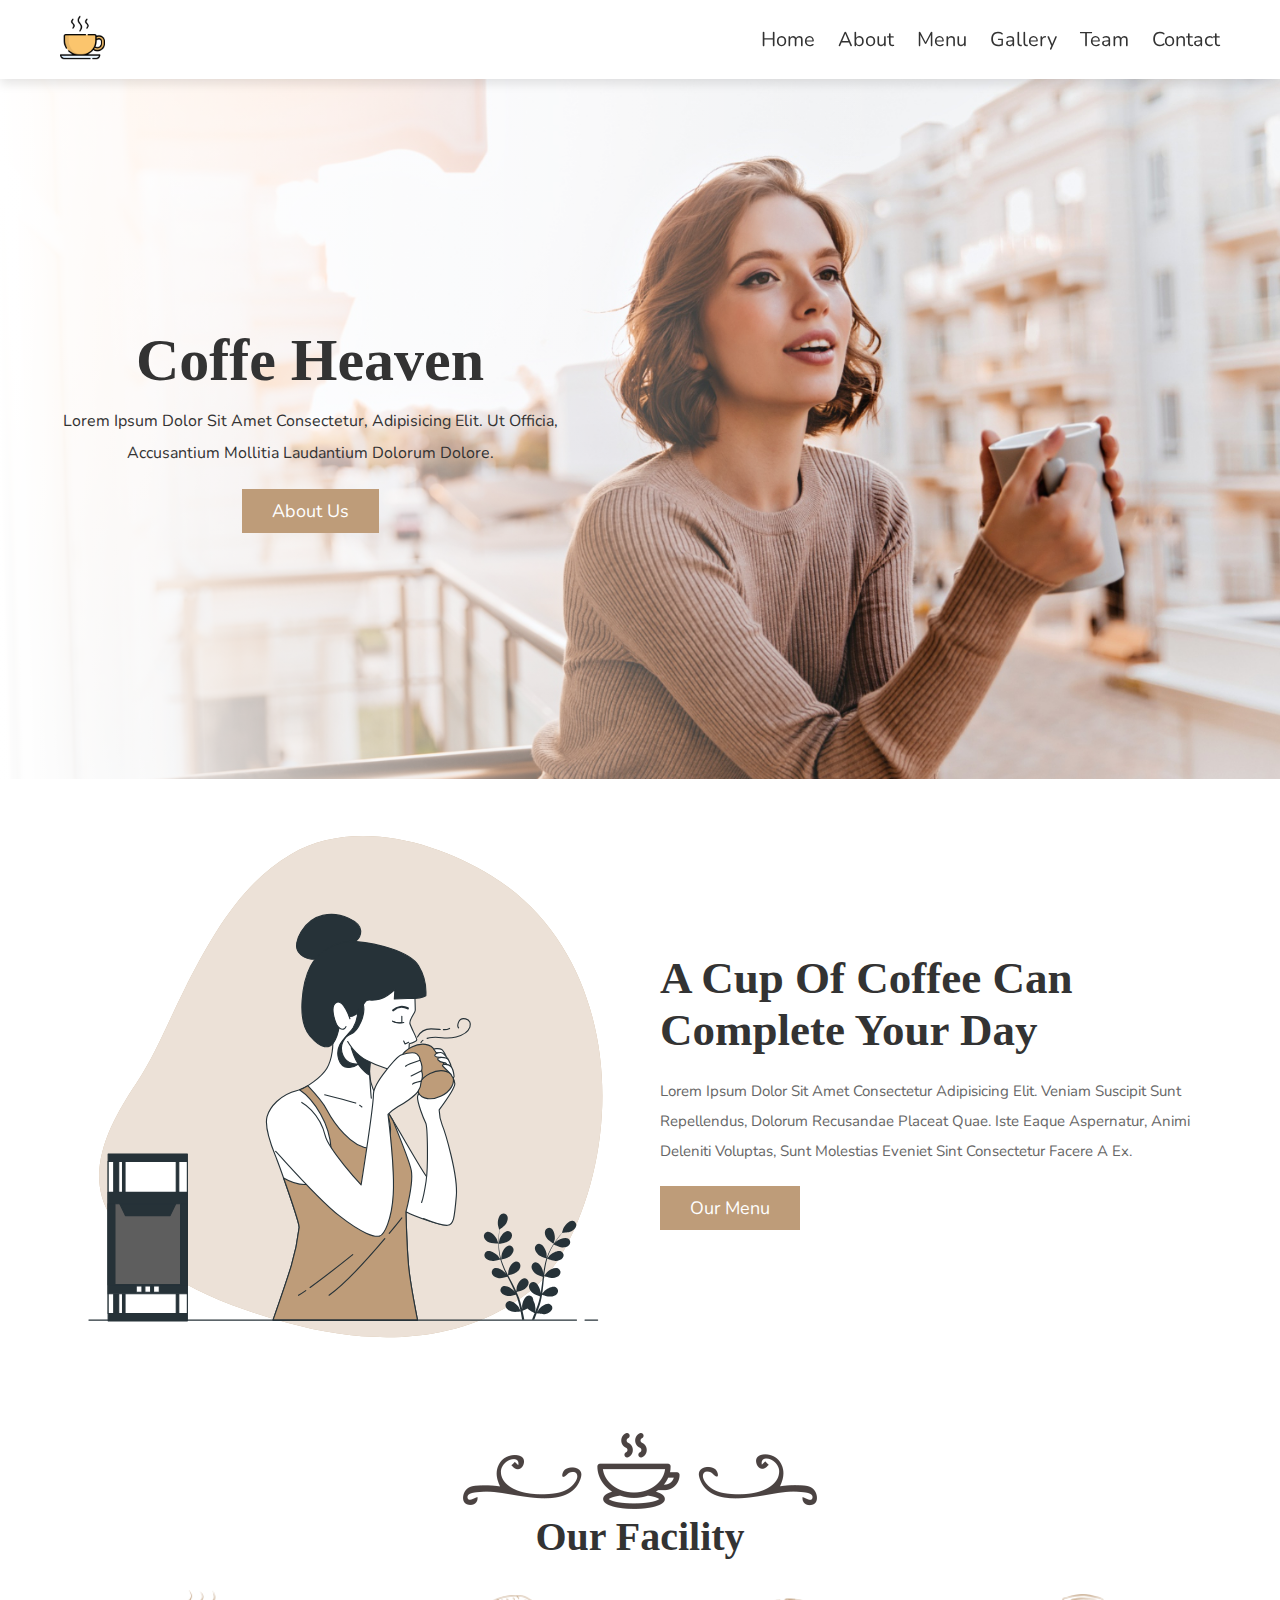
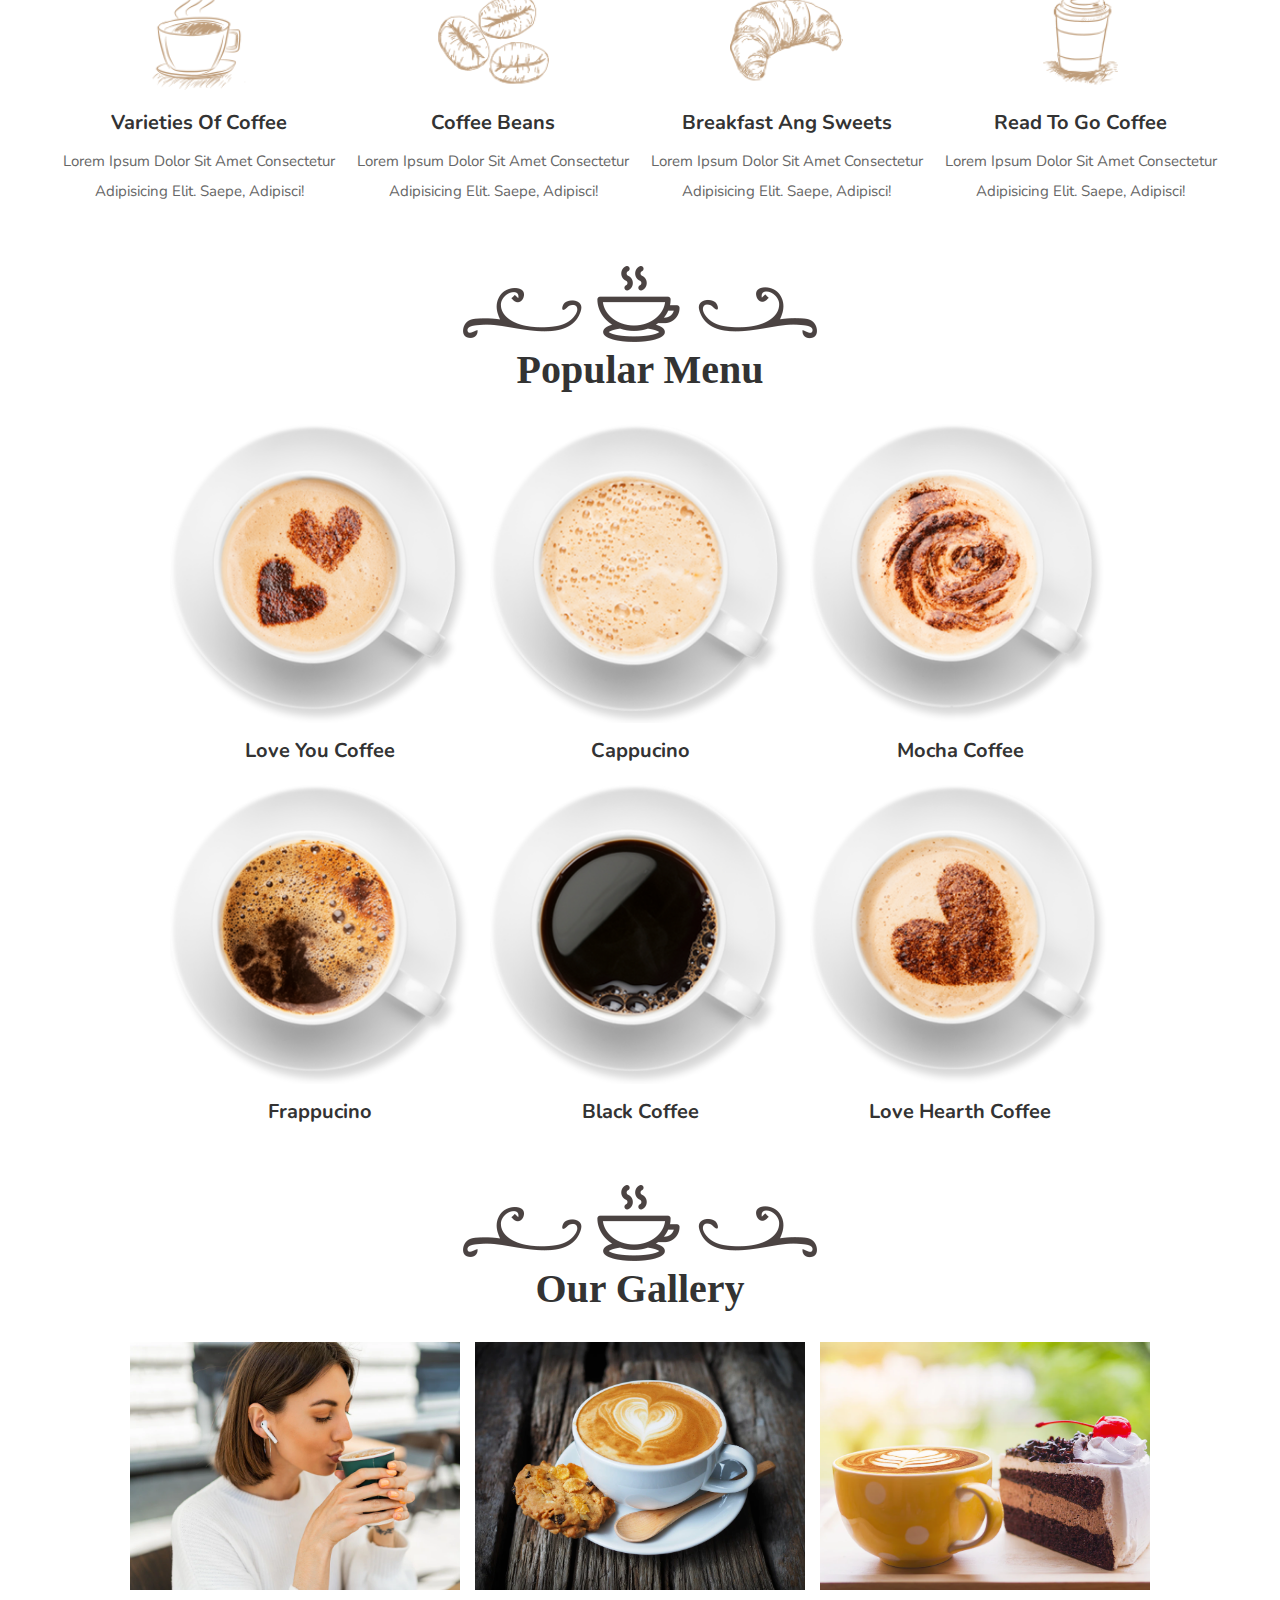
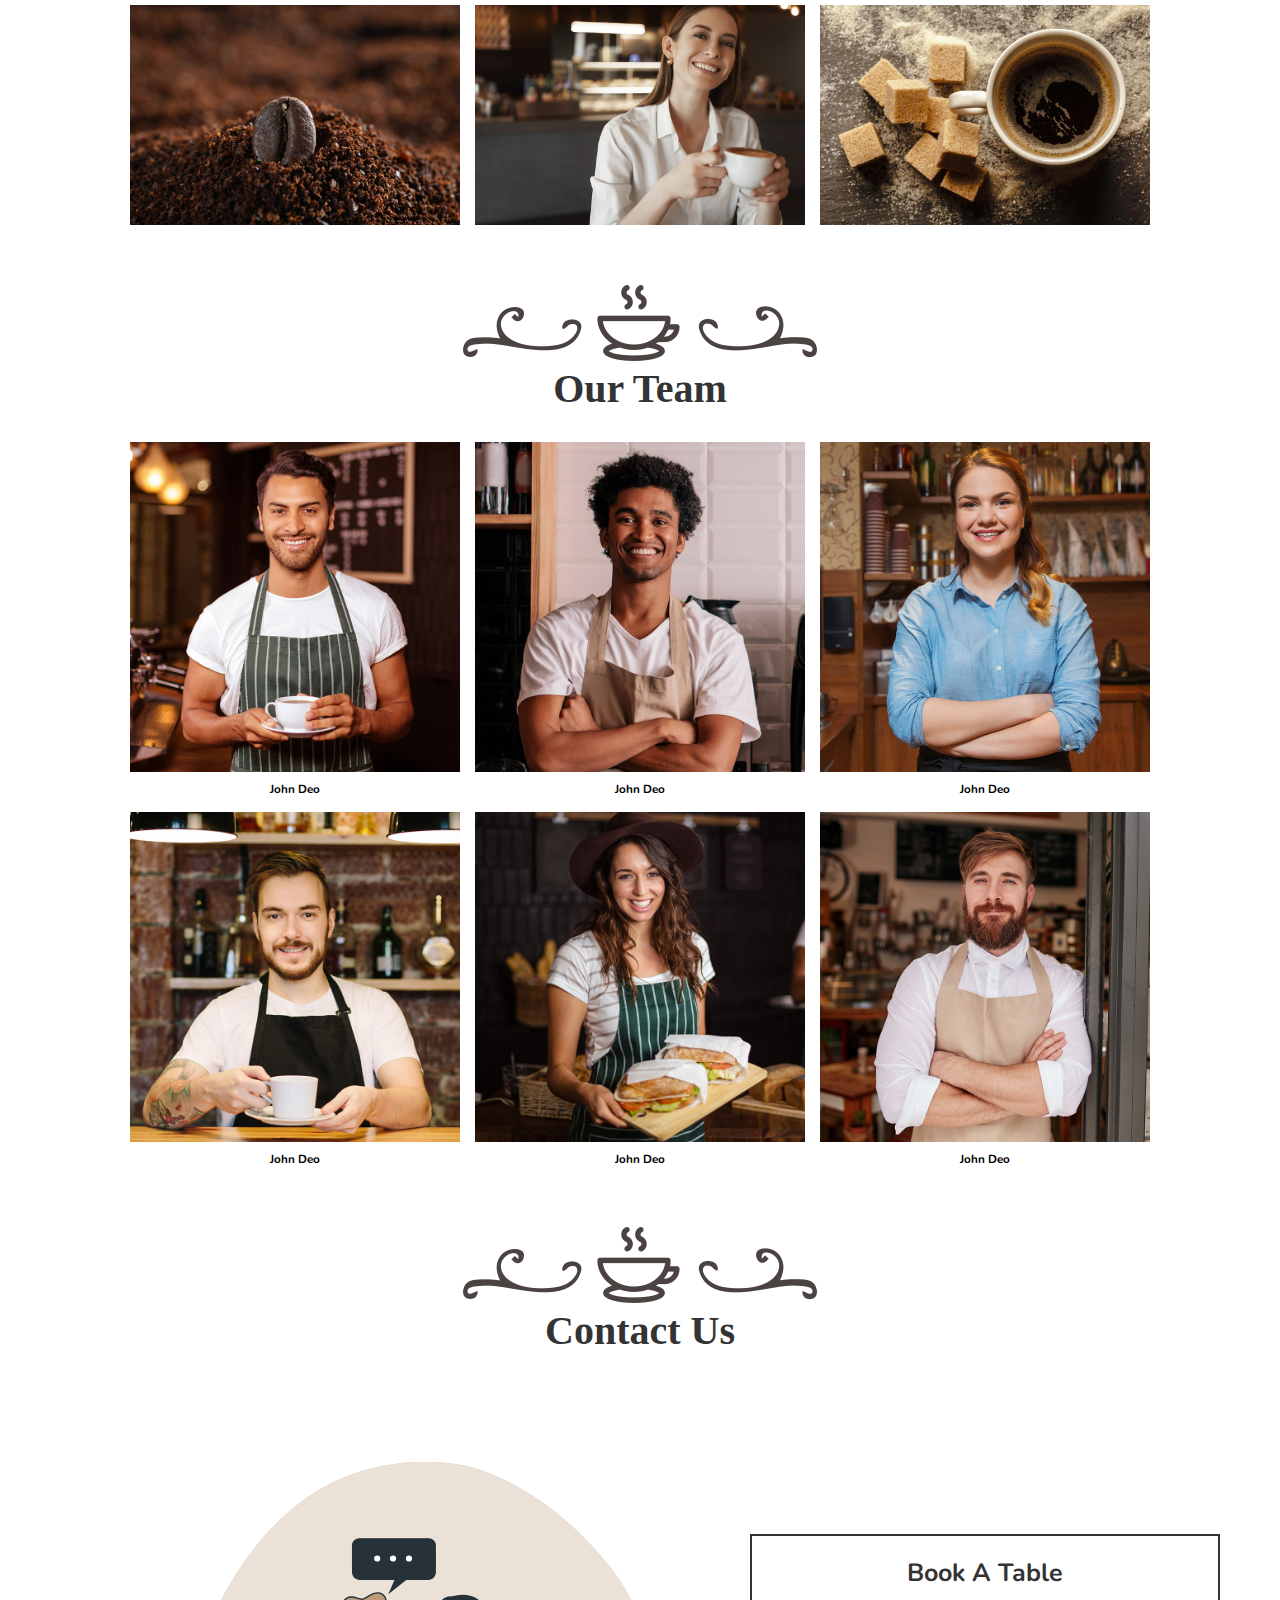
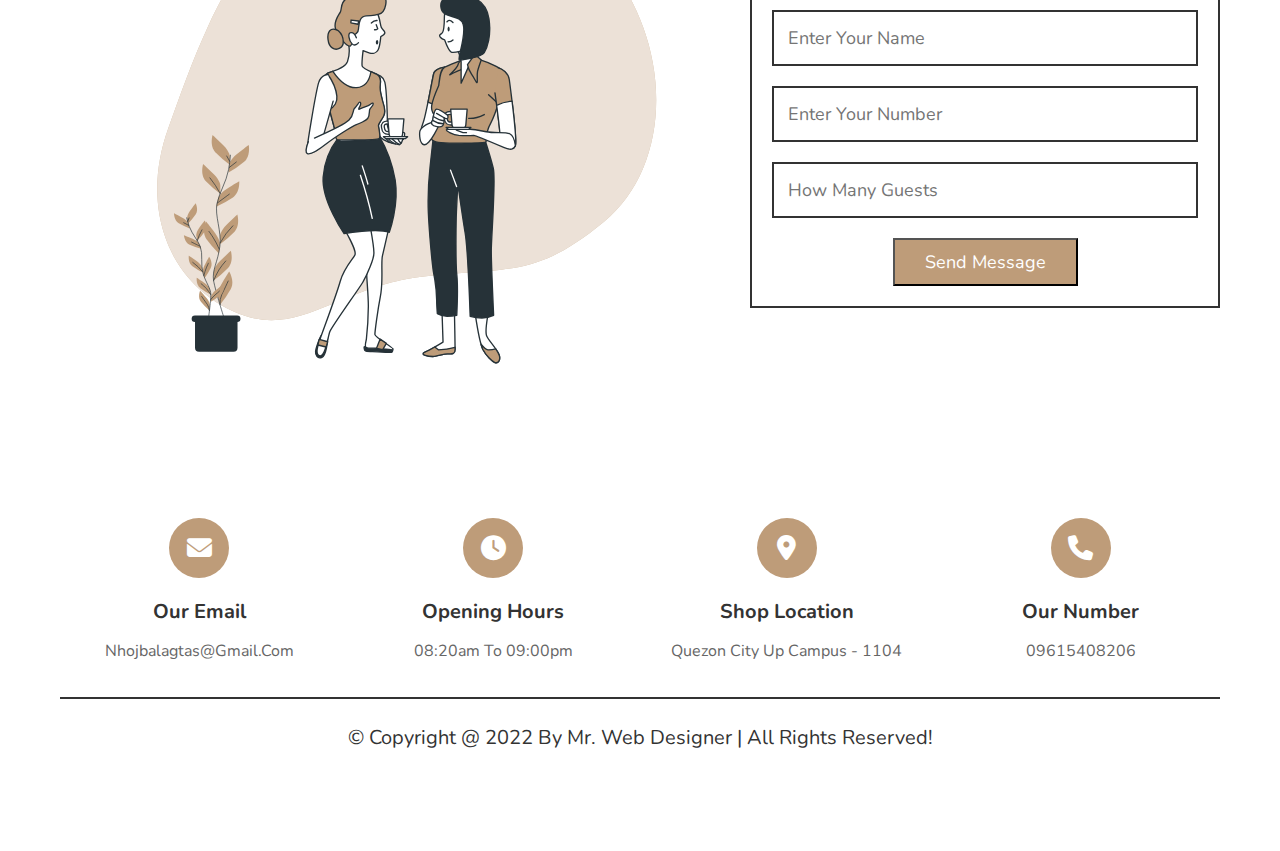
==== try.html @ 14d8d896 "responsive" ====
<!DOCTYPE html>
<html lang="en">
<head>
    <meta charset="UTF-8">
    <meta http-equiv="X-UA-Compatible" content="IE=edge">
    <meta name="viewport" content="width=device-width, initial-scale=1.0">
    <link rel="stylesheet" href="try.css">
     <!-- font awesome cdn link  -->
   <link rel="stylesheet" href="https://cdnjs.cloudflare.com/ajax/libs/font-awesome/6.1.1/css/all.min.css">
  
   <title>Document</title>
</head>
<body>
    

    <!-- Header section start -->

    <header class="header">
        <section class="flex">

           <a href="#home" class="logo"><img src="images/logo.png" alt=""></a>

           <nav class="navbar">
               <a href="#home">home</a>
               <a href="#about">about</a>
               <a href="#menu">menu</a>
               <a href="#gallery">gallery</a>
               <a href="#team">team</a>
               <a href="#contact">contact</a>
           </nav>

           <div id="menu-btn" class="fas fa-bars"></div>
 
        </section>
    </header>
    <!-- Header section ends-->

    <!-- Home section start-->

    <div class="home-bg">
        <section id="home" class="home">
            <div class="content">
                <h3>coffe heaven</h3>
                <p>Lorem ipsum dolor sit amet consectetur, adipisicing elit. Ut officia, accusantium mollitia laudantium dolorum dolore.</p>
                <a href="#about" class="btn">about us</a>
            </div>
        </section>
    </div>
    <!-- Home section ends-->

    <!-- About section start-->
     <section id="about" class="about">
        <div class="image">
            <img src="images/about-img.svg" alt="">
        </div>

        <div class="content">
            <h3>A cup of coffee can complete your day</h3>
            <p>Lorem ipsum dolor sit amet consectetur adipisicing elit. Veniam suscipit sunt repellendus, dolorum recusandae placeat quae. Iste eaque aspernatur, animi deleniti voluptas, sunt molestias eveniet sint consectetur facere a ex.</p>
            <a href="#menu" class="btn">our menu</a>
        </div>
     </section>

     <!-- About section ends-->

     <!-- Facility section start-->

     <section class="facility">

        <div class="heading">
            <img src="images/heading-img.png" alt="">
            <h3>our facility</h3>
        </div>

        <div class="box-container">

            <div class="box">
                <img src="images/icon-1.png" alt="">
                <h3>varieties of coffee</h3>
                <p>Lorem ipsum dolor sit amet consectetur adipisicing elit. Saepe, adipisci!</p>
            </div>

            <div class="box">
                <img src="images/icon-2.png" alt="">
                <h3>coffee beans</h3>
                <p>Lorem ipsum dolor sit amet consectetur adipisicing elit. Saepe, adipisci!</p>
            </div>

            <div class="box">
                <img src="images/icon-3.png" alt="">
                <h3>breakfast ang sweets</h3>
                <p>Lorem ipsum dolor sit amet consectetur adipisicing elit. Saepe, adipisci!</p>
            </div>

            <div class="box">
                <img src="images/icon-4.png" alt="">
                <h3>read to go coffee</h3>
                <p>Lorem ipsum dolor sit amet consectetur adipisicing elit. Saepe, adipisci!</p>
            </div>
        </div>
     </section>

     <!-- Facility section ends-->


     <!-- Menu section start-->
     <section id="menu" class="menu">
         
      <div class="heading">
          <img src="images/heading-img.png" alt="">
          <h3>Popular menu</h3>
      </div>

      <div class="box-container">

        <div class="box">
            <img src="images/menu-1.png" alt="">
            <h3>love you coffee</h3>
        </div>

        <div class="box">
            <img src="images/menu-2.png" alt="">
            <h3>cappucino</h3>
        </div>

        <div class="box">
            <img src="images/menu-3.png" alt="">
            <h3>mocha coffee</h3>
        </div>

        <div class="box">
            <img src="images/menu-4.png" alt="">
            <h3>frappucino</h3>
        </div>

        <div class="box">
            <img src="images/menu-5.png" alt="">
            <h3>black coffee</h3>
        </div>

        <div class="box">
            <img src="images/menu-6.png" alt="">
            <h3>love hearth coffee</h3>
        </div>
      </div>
     </section>

     <!-- Menu section ends-->

     <!-- Gallery section start-->
     
     <section class="gallery" id="gallery">

         <div class="heading">
             <img src="images/heading-img.png" alt="">
             <h3>our gallery</h3>
         </div>

         <div class="box-container">

            <img src="images/gallery-1.webp" alt="">
            <img src="images/gallery-2.webp" alt="">
            <img src="images/gallery-3.webp" alt="">
            <img src="images/gallery-4.webp" alt="">
            <img src="images/gallery-5.webp" alt="">
            <img src="images/gallery-6.webp" alt="">
            
            
         </div>
     </section>

     <!-- Gallery section ends-->

     <!--Team section start-->

     <section class="team" id="team">

        <div class="heading">
            <img src="images/heading-img.png" alt="">
            <h3>our team</h3>
        </div>
     
      <div class="box-container">
        <div class="box">
            <img src="images/our-team-1.jpg" alt="">
            <h3>John Deo</h3>
        </div>

        <div class="box">
            <img src="images/our-team-2.jpg" alt="">
            <h3>John Deo</h3>
        </div>

        <div class="box">
            <img src="images/our-team-3.jpg" alt="">
            <h3>John Deo</h3>
        </div>

        <div class="box">
            <img src="images/our-team-4.jpg" alt="">
            <h3>John Deo</h3>
        </div>

        <div class="box">
            <img src="images/our-team-5.jpg" alt="">
            <h3>John Deo</h3>
        </div>

        <div class="box">
            <img src="images/our-team-6.jpg" alt="">
            <h3>John Deo</h3>
        </div>
     </div>
     </section>

     <!-- Team section ends-->

     <!-- Contact section start-->

     <section class="contact" id="contact">

        <div class="heading">
           <img src="images/heading-img.png" alt="">
           <h3>contact us</h3>
        </div>
     
        <div class="row">
     
           <div class="image">
              <img src="images/contact-img.svg" alt="">
           </div>
     
           <form action="" method="post">
              <h3>book a table</h3>
              <input type="text" name="name" required class="box" maxlength="20" placeholder="enter your name">
              <input type="number" name="number" required class="box" maxlength="20" placeholder="enter your number" min="0" max="9999999999" onkeypress="if(this.value.length == 10) return false">
              <input type="number" name="guests" required class="box" maxlength="20" placeholder="how many guests" min="0" max="99" onkeypress="if(this.value.length == 2) return false">
              <input type="submit" name="send" value="send message" class="btn">
           </form>
     
        </div>
     </section>

     <!-- Contact section ends-->

     <!-- footer section start-->

     <section class="footer">

        <div class="box-container">


            <div class="box">
                <i class="fas fa-envelope"></i>
                <h3>our email</h3>
                <p>nhojbalagtas@gmail.com</p>
            </div>

            <div class="box">
              <i class="fas fa-clock"></i>
              <h3>opening hours</h3>
              <p>08:20am to 09:00pm</p>
            </div>

            <div class="box">
                <i class="fas fa-map-marker-alt"></i>
                <h3>shop location</h3>
                <p>Quezon City Up campus - 1104</p>
            </div>

            <div class="box">
                <i class="fas fa-phone"></i>
                <h3>our number</h3>
                <p>09615408206</p>
            </div>

        </div>

        <div class="credit"> &copy; copyright @ 2022 by <span>mr. web designer</span> | all rights reserved!</div>
     </section>

     
<!-- custom js file link  -->
<script src="script.js"></script>
</body>
</html>
---- try.css ----
@import url('https://fonts.googleapis.com/css2?family=Merienda+One&family=Nunito:wght@200;300;400;500;600&display=swap');

* {

    box-sizing: border-box;
    margin: 0;
    padding: 0;
    font-family: 'Nunito', sans-serif;
    text-decoration: none;
    text-transform: capitalize;
    
}


:root {

    --main-color: #be9c79;
    --black: #333;
    --white: #fff;
    --light-color: #666;
    --border: .2rem solid var(--black);
    --box-shadow: 0 .5rem 1rem rgba(0,0,0,.1);
}

*::selection {

    background-color: var(--main-color);
    color: var(--white);
}

::-webkit-scrollbar {

    height: .5rem;
    width: 1rem;
}

::-webkit-scrollbar-track {

    background-color: transparent;
}

::-webkit-scrollbar-thumb {

    background-color: var(--main-color);
}

html {

    font-size: 62.5%;
    overflow-x: hidden;
    scroll-behavior: smooth;
    scroll-padding-top: 6.5rem;
}

section {

    padding: 3rem 2rem;
    max-width: 1200px;
    margin: 0 auto;
}

.btn {
    display: inline-block;
    margin-top: 1rem;
    background-color: var(--main-color);
    cursor: pointer;
    color: var(--white);
    font-size: 1.8rem;
    padding: 1rem 3rem;
}

.btn:hover {

    background-color: var(--black);
}

.header {

    position: sticky;
    top: 0; left: 0; right: 0;
    background-color: var(--white);
    box-shadow: var(--box-shadow);
    z-index: 1000;
}

.header .flex {

    display: flex;
    align-items: center;
    justify-content: space-between;
    position: relative;
    padding: 1.5rem 2rem;
}


.header .flex .logo img {

    height: 4.5rem;
}

.header .flex .navbar a {

    margin-left: 2rem;
    font-size: 2rem;
    color: var(--black);
   
}

.header .flex .navbar a:hover {

    color: var(--main-color);
    text-decoration: underline;
}

#menu-btn {

    display: none;
    font-size: 2.5rem;
    color: var(--black);
    cursor: pointer;
}


.home-bg {

    background: linear-gradient(90deg, var(--white), transparent 70%), url("images/home-bg.jpg") no-repeat;
    background-size: cover;
    background-position: center;
}


.home-bg .home {

    min-height: 70rem;
    display: flex;
    align-items: center;

}

.home-bg .home .content {

    width: 50rem;
    text-align: center;
}

.home-bg .home .content h3 {

    font-size: 6rem;
    color: var(--black);
    font-family: 'Merienda One', cursive;
}

.home-bg .home .content p {

    padding: 1rem 0;
    font-size: 1.6rem;
    color: var(--black);
    line-height: 2;
}

.about {

    display: flex;
    align-items: center;
    flex-wrap: wrap;
    gap: 4rem;
}


.about .image {

    flex:1 1 40rem;
}

.about .image img {

    width: 100%;
}


.about .content {

    flex: 1 1 40rem;
}

.about .content h3 {

    font-size: 4.5rem;
    color: var(--black);
    font-family: 'Merienda One', cursive;
    padding-bottom: 1rem;
}

.about .content p {

    padding: 1rem 0;
    line-height: 2;
    color: var(--light-color);
    font-size: 1.5rem;
}

.facility .box-container {

    display: grid;
    grid-template-columns: repeat(auto-fit,minmax(27rem, 1fr));
    gap: 1.5rem;
    align-items: flex-start;

}

.facility .box-container .box {

    text-align: center;
}

.facility .box-container .box  img {

    height: 10rem;
    margin-bottom: .5rem;
}

.facility .box-container .box  h3 {

    font-size: 2rem;
    color: var(--black);
    margin: 1rem 0;
}

.facility .box-container .box p {

    line-height: 2;
    font-size: 1.5rem;
    color: var(--light-color);
}

/*   heading */
.heading {

    text-align: center;
    margin-bottom: 3rem;
}

.heading h3 {

    font-size: 4rem;
    color: var(--black);
    font-family: 'Merienda One', cursive;
}


.menu .box-container {

    display: grid;
    grid-template-columns: repeat(auto-fit,30rem);
    gap: 2rem;
    align-items: flex-start;
    justify-content: center;

}

.menu .box-container .box {

    text-align: center;
}

.menu .box-container .box img  {

    width: 100%;
    margin-bottom: 1rem;
}

.menu .box-container .box h3 {

    font-size: 2rem;
    color: var(--black);
}

.gallery .box-container {

    display: grid;
    grid-template-columns: repeat(auto-fit, 33rem);
    gap: 1.5rem;
    justify-content: center;
}

.gallery .box-container img {

    height: 100%;
    width: 100%;
    object-fit: cover;
}

.team .box-container {

    display: grid;
    grid-template-columns: repeat(auto-fit, 33rem);
    gap: 1.5rem;
    justify-content: center;
}

.team .box-container .box {

    text-align: center;
}

.team .box-container .box img {

    width: 100%;
    object-fit: cover;
    margin-bottom: .5rem;
}

.contact .row{
    display: flex;
    align-items: center;
    flex-wrap: wrap;
    gap:2rem;
 }
 
 .contact .row .image{
    flex:1 1 50rem;
 }
 
 .contact .row .image img{
    width: 100%;
 }
 
 .contact .row form{
    flex:1 1 30rem;
    border:var(--border);
    padding:2rem;
    text-align: center;
 }
 
 .contact .row form h3{
    font-size: 2.5rem;
    margin-bottom: 1rem;
    color:var(--black);
 }
 
 .contact .row form .box{
    width: 100%;
    padding:1.4rem;
    font-size: 1.8rem;
    color:var(--black);
    border:var(--border);
    margin:1rem 0;
 }

 .footer .box-container {

    display: grid;
    grid-template-columns: repeat(auto-fit, minmax(27rem, 1fr));
    gap: 1.5rem;
    align-items: flex-start;
 }

 .footer .box-container .box {

    text-align: center;
 }

 .footer .box-container .box i {

    font-size: 2.5rem;
    line-height: 6rem;
    height: 6rem;
    width: 6rem;
    border-radius: 50%;
    background-color: var(--main-color);
    color: var(--white);
    margin-bottom: 1rem;
 }

 .footer .box-container .box h3 {

    margin: 1rem 0;
    font-size: 2rem;
    color: var(--black);
 }

 .footer .box-container .box p {

   line-height: 2;
   font-size: 1.6rem;
   color: var(--light-color);
 }

 .footer .credit {

    text-align: center;
    margin-top: 3rem;
    padding-top: 2.5rem;
    border-top: var(--border);
    font-size: 2rem;
    color: var(--black);
    padding-bottom: 7rem;
 }

 .footer .credit span {

    color: var(--black);
 }


 /* media queries */


 @media (max-width:991px) {

    html {

        font-size: 55%;
    }
 }

 @media (max-width:768px) {

    #menu-btn {
        display: inline-block;
        transition:  .2s linear;
    }

    #menu-btn.fa-times {

        transform: rotate(180deg);
    }
    .header .flex .navbar {

        position: absolute;
        top 99%; left:0; right: 0;
        background-color: var(--white);
        border-top: var(--border);
        border-bottom: var(--border);
        clip-path: polygon(0 0, 100% 0, 0 0);
        transition:  .2s linear;
    }

    .header .flex .navbar.active {

        clip-path:  polygon(0 0, 100% 0, 100% 100%, 0% 100%);
    }

    .header .flex .navbar a {

        display: block;
        margin: 2rem;
    }

    .home-bg {

        background-position: left;
    }
    
    .home-bg .home {

        justify-content: center;
    }

    .home-bg .home .content h3 {

        font-size: 4rem;
    }

    .about .content h3 {

        font-size: 3rem;
    }
 }

 @media (max-width:450px){

    html{
       font-size: 50%;
    }
 
    .heading img{
       height: 3rem;
    }
 
    .heading h3{
       font-size: 3rem;
    }
 
 }
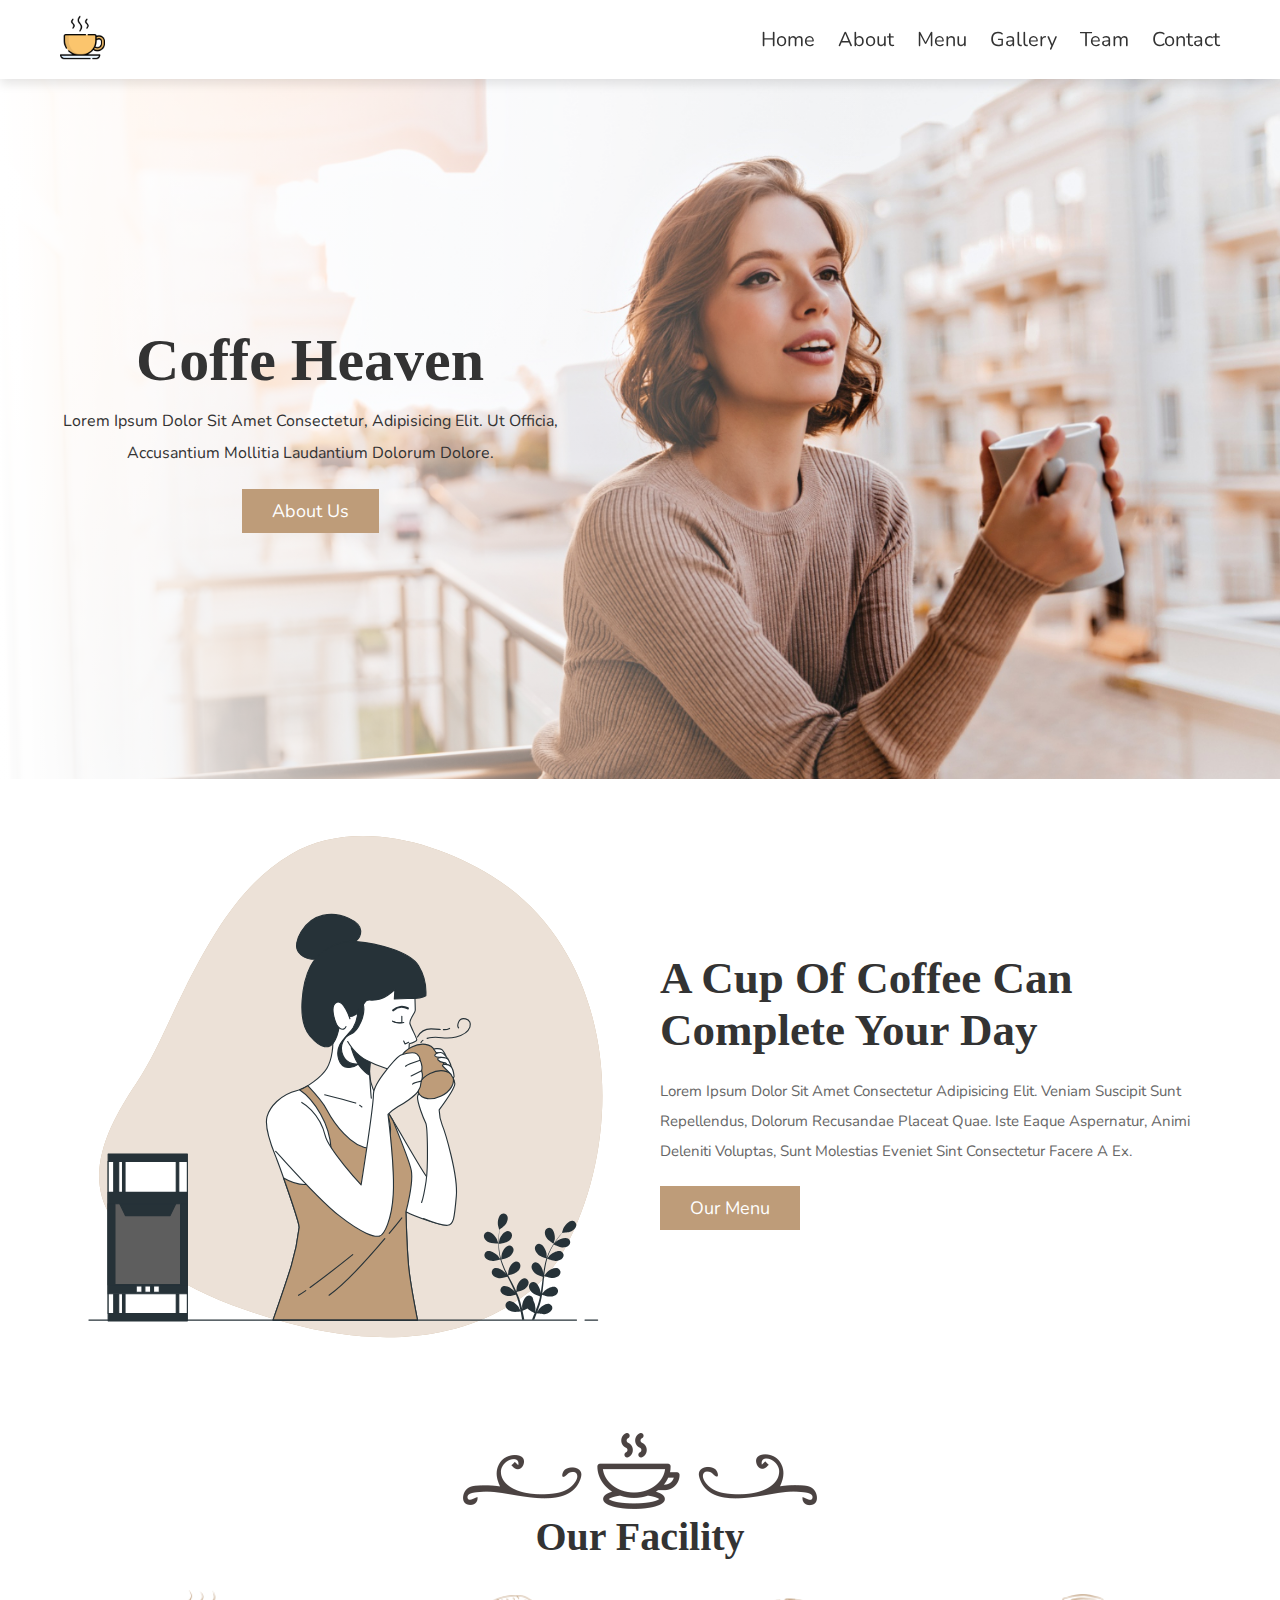
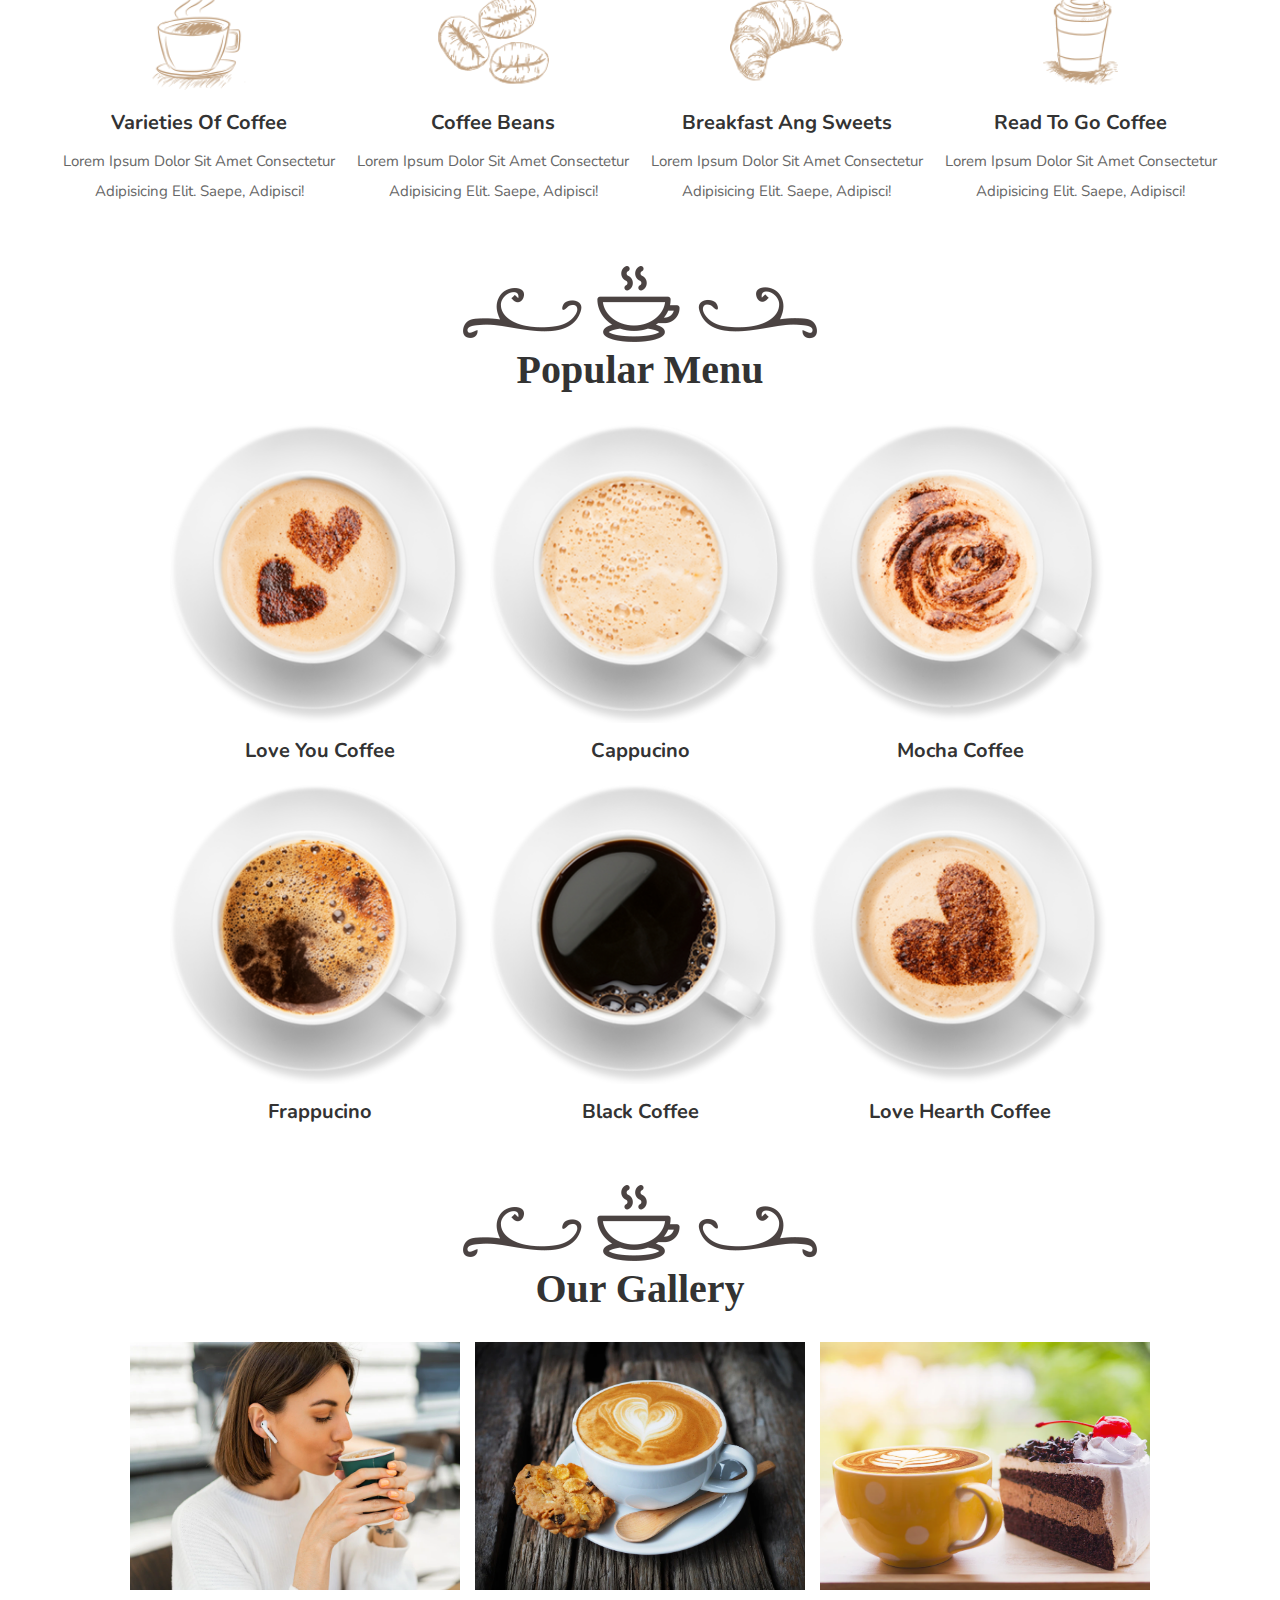
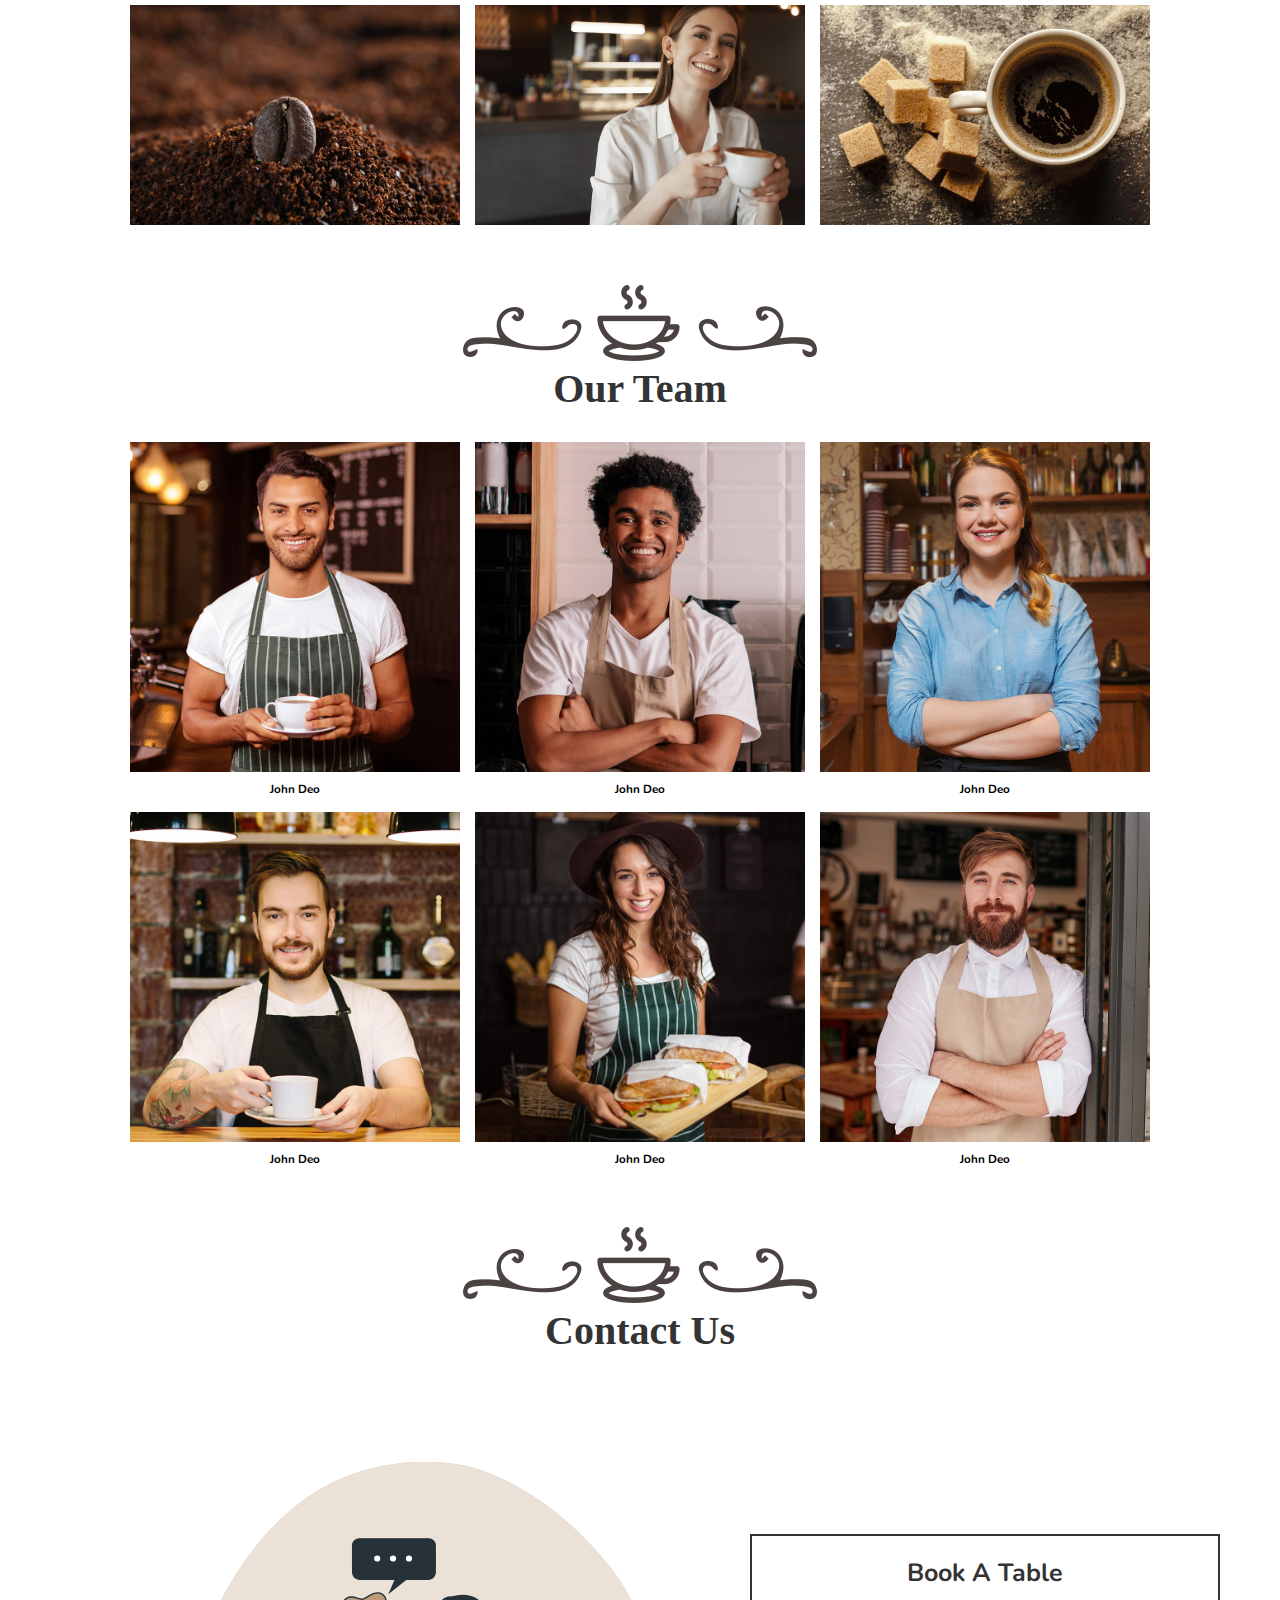
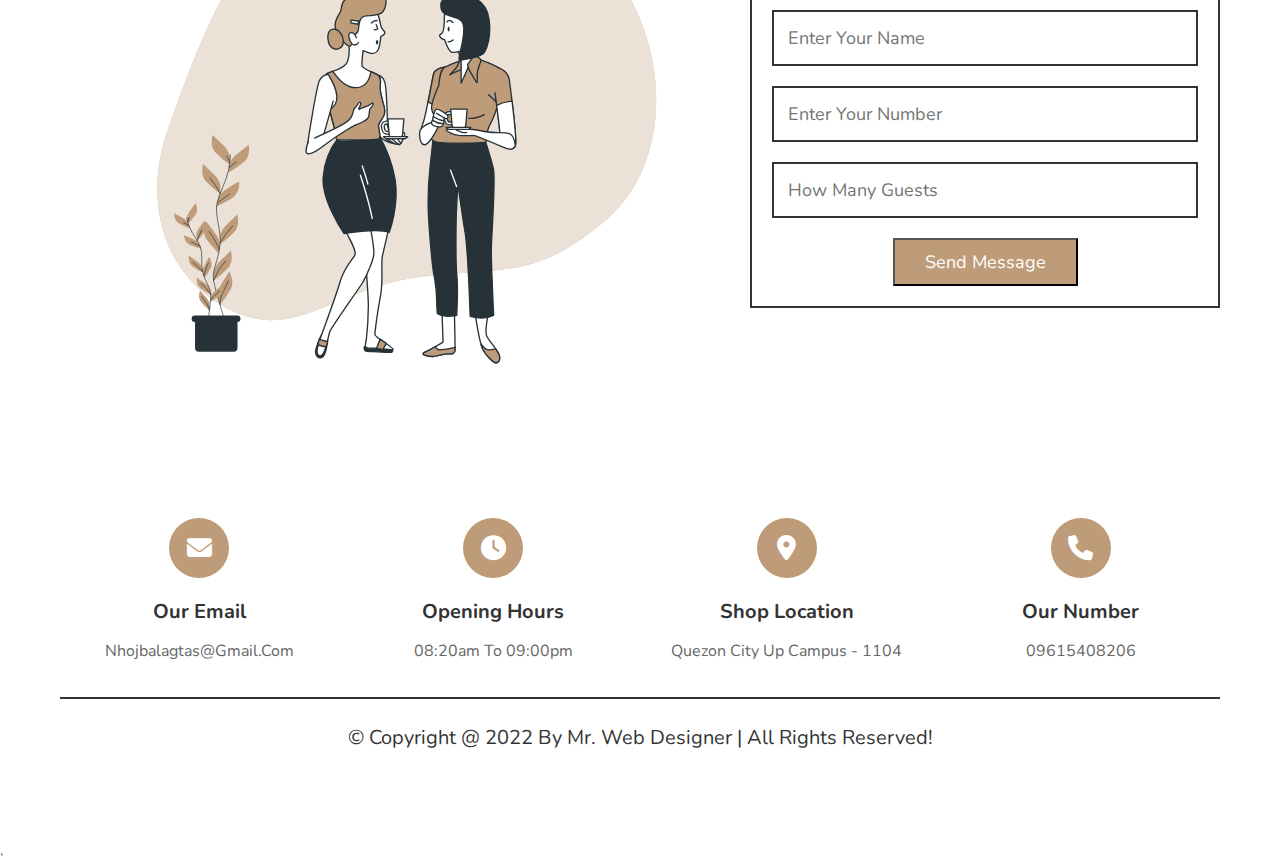
==== commit 9b186d1d: "updated" ====
--- a/try.html
+++ b/try.html
@@ -282,5 +282,6 @@
      
 <!-- custom js file link  -->
 <script src="script.js"></script>
+
 </body>
-</html>+</html>`